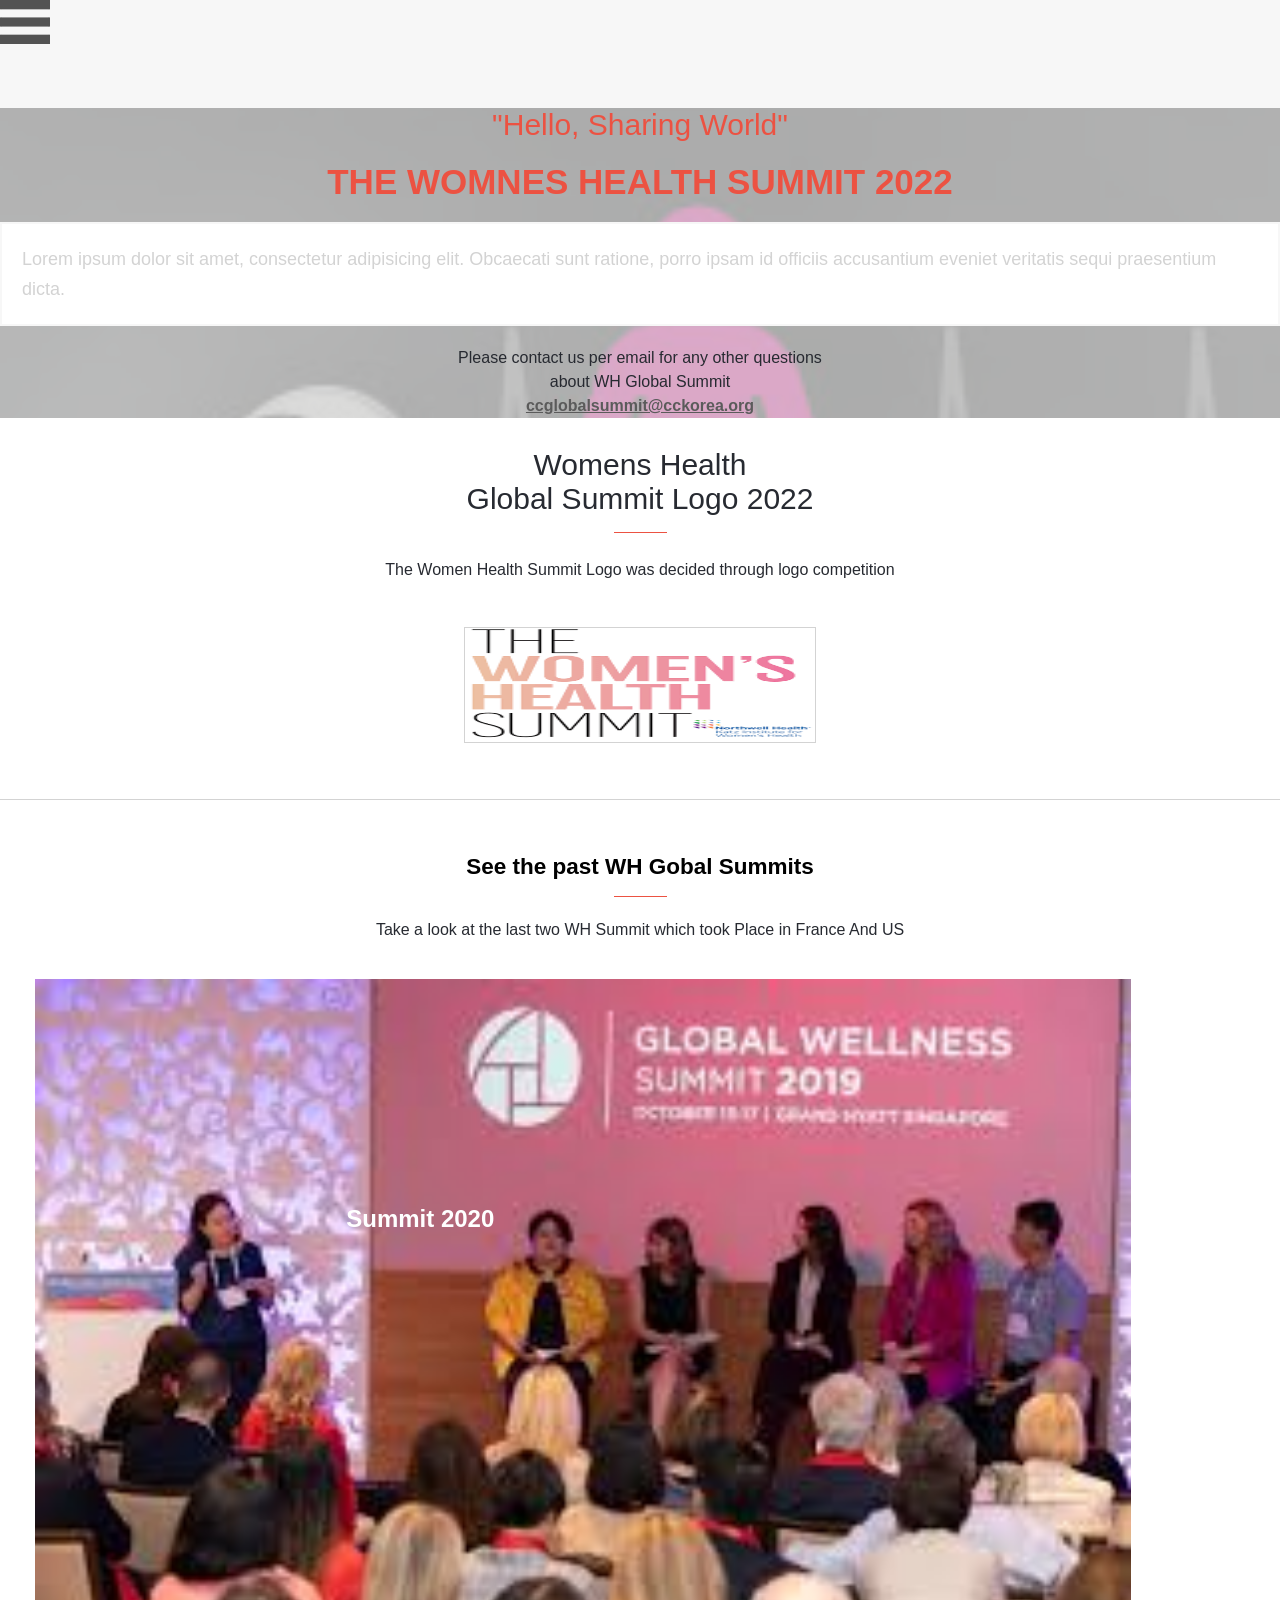
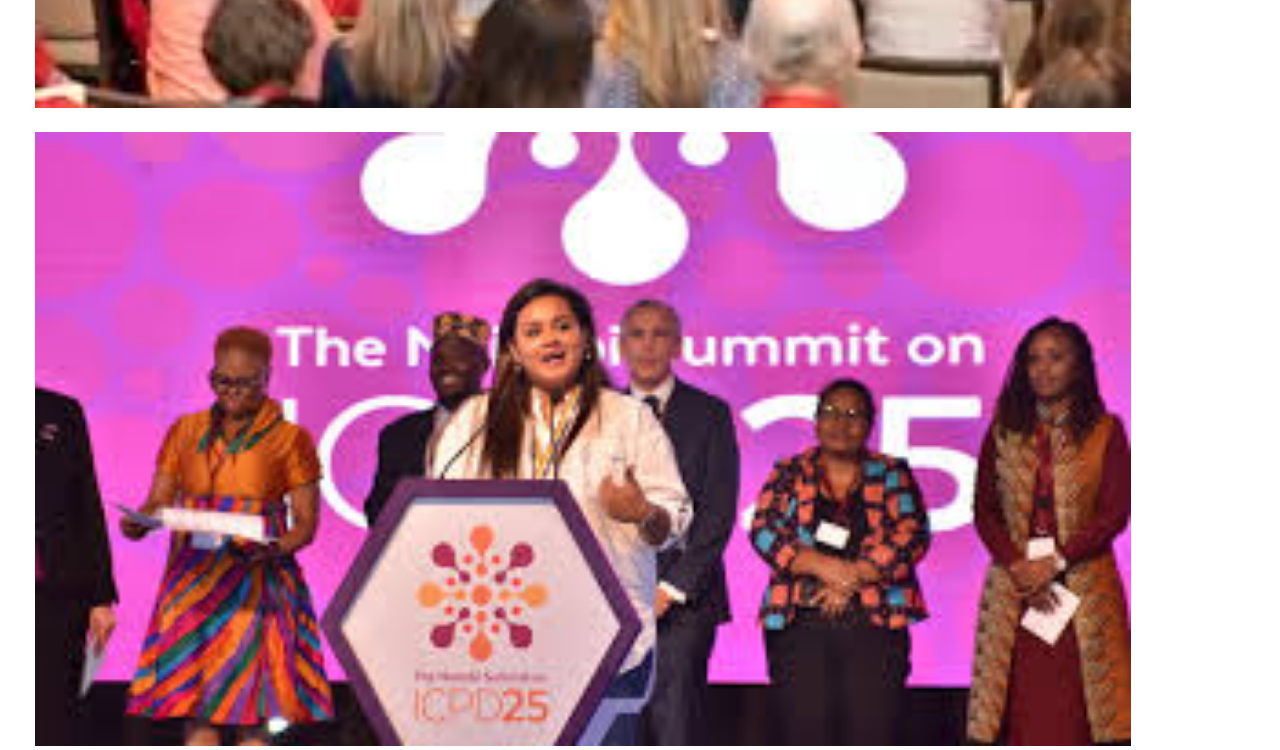
==== about.html @ 4e61229c "past summit image style" ====
<!DOCTYPE html>
<html lang="en">

<head>
    <meta charset="UTF-8">
    <meta http-equiv="X-UA-Compatible" content="IE=edge">
    <meta name="viewport" content="width=device-width, initial-scale=1.0">
    <link rel="preconnect" href="https://fonts.googleapis.com">
    <link rel="stylesheet" href="./assets/css/style.css">
    <title>About Page</title>
</head>

<body>
    <section class="main-section">
        <header>
            <div class="logo-section">
                <img src="./images/mobile_menu.png" alt="Navigate To Menu" class="hamburgericon">
            </div>
        </header>


        <!-- hero section -->
        <div class="hero-section">
            <p class="abouthellotext">"Hello, Sharing World"</p>
            <div>
                <h1 class="aboutimagetext imagetext">THE WOMNES HEALTH Summit 2022</h1>
            </div>
        </div>
        <div class="aboutdescription-text description-text">
            <p>Lorem ipsum dolor sit amet, consectetur adipisicing elit. Obcaecati sunt ratione, porro ipsam id officiis
                accusantium eveniet veritatis sequi praesentium
                dicta.</p>
        </div>
        <div class="contact">
            <p>Please contact us per email for any other questions</p>
            <p>about WH Global Summit</p>
            <p class="email">ccglobalsummit@cckorea.org</p>
        </div>
    </section>
    <section class="summitlogo">
        <p class="logotag">Womens Health</p>
        <p class="logotag">Global Summit Logo 2022</p>
        <div class="guidebar"></div>
        <div class="summitlogo">
            <p class="summitlogoset">The Women Health Summit Logo was decided through logo competition</p>
        </div>
        <!-- logo div -->
        <div class="logo"><img src="./images/summitlogo.png" alt="summitlogo"></div>

    </section>
    <div class="line"></div>

    <!-- Past summit data -->
    <section>
        <div class="pastsummitdata">
            <h1>See the past WH Gobal Summits</h1>
            <div class="guidebar"></div>
            <div class="summitdescription">Take a look at the last two WH Summit which took Place in France And US</div>
        </div>
        <div class="pastsummitphotos">
            <div class="summit2020">
                <img src="/images/summit2020.jpeg" alt="summit 2020">
                <h1 class="summityear">Summit 2020</h1>
            </div>
            <div class="summit2021">
                <img src="/images/summit2021.jpeg" alt="summit 2021">
                <h1 class="summityear">Summit 2020</h1>
            </div>
        </div>
    </section>


    <footer class="footersection">
        <div><img src="./images/summitlogo.png" alt="logo"></div>
        <div>
            <p>2022 Creative Commons</p>
            <p>Some Rights Reserved</p>
        </div>
    </footer>
</body>

</html>
---- assets/css/style.css ----
@import url("https://fonts.googleapis.com/css2?family=Poppins:ital,wght@0,100;0,200;0,300;0,400;0,500;0,600;0,700;0,800;0,900;1,100;1,200;1,300;1,400;1,500;1,600;1,700;1,800;1,900&display=swap");

* {
  margin: 0;
  padding: 0;
  font-family: "Lato", sans-serif;
}

.main-section {
  background-image: url(../../images/background.jpeg);
  background-repeat: no-repeat;
  background-size: cover;
  box-shadow: inset 0 0 0 1000px rgba(210, 210, 209, 0.8);
  padding: 20px;
  margin-bottom: 30px;
}

.hamburgericon {
  width: 50px;
  margin-bottom: 60px;
}

.navbar {
  display: none;
  width: 80%;
  height: 100vh;
  background-color: #5b5b5b;
  position: absolute;
  top: 0;
  left: 0;
  padding: 30px;
}

.navbar ul li a {
  text-decoration: none;
  color: #e4e4e4;
}

.navbar ul li {
  list-style: none;
  margin-bottom: 20px;
  color: #e4e4e4;
  font-size: 30px;
}

.navbar.show {
  display: block;
}

.closediv {
  font-size: 40px;
  margin-bottom: 20px;
  color: #fff;
}

.hellotext {
  font-size: 30px;
  color: #ec5242;
  margin-bottom: 10px;
}

.imagetext {
  color: #ec5242;
  background-image: url(./images/pastsummit1.jpeg);
  background-size: 100% 100%;
  -webkit-background-clip: text;
  font-size: 35px;
  font-weight: 700;
  text-transform: uppercase;
  margin-bottom: 20px;
}

.description-text {
  border: 2px solid #fff;
  padding: 20px;
  margin-bottom: 20px;
}

.description-text p {
  line-height: 30px;
  font-size: 18px;
}

.date-venue {
  margin-bottom: 40px;
}

.date-venue h1 {
  color: #272a31;
  font-size: 30px;
}

.date-venue p {
  color: #d3d3d3;
  font-size: 20px;
}

.mainprogram {
  background-image: url(./images/pattern_bg.png);
  background-repeat: repeat;
  background-color: rgb(39, 42, 50);
  display: flex;
  flex-direction: column;
  justify-content: center;
  align-items: center;
  padding: 15px;
}
.mainprogram h1 {
  color: #f7f7f7;
  font-size: 30px;
}

.programdetailscontainer {
  display: flex;
  flex-direction: column;
}

.programdetails {
  display: flex;
  margin: 10px;
  padding: 10px;
  justify-content: space-between;
  align-items: center;
  background-color: rgba(255, 255, 255, 0.1);
}

.topicicon {
  color: #b1b1b1;
}

.guidebar {
  width: 53px;
  height: 16px;
  border-bottom: 1px solid #ec5242;
  margin: 0 auto 54px;
}

.topicname {
  color: #ec5242;
  font-weight: bold;
  padding-left: 10px;
}

.topicdescription {
  color: rgb(255, 255, 255);
  padding-left: 10px;
}

.joindiv {
  background-color: #ec5242;
  width: 80%;
  height: 75px;
  display: flex;
  align-items: center;
  justify-content: center;
  color: #fff;
  font-size: 20px;
  font-weight: bold;
  margin-top: 40px;
  margin-bottom: 40px;
}

.featurespeaker {
  display: flex;
  align-items: center;
  justify-content: center;
  flex-direction: column;
  margin-top: 40px;
}

.featurespeaker h1 {
  font-size: 30px;
}

.profession {
  color: #ec5242;
  font-size: 16px;
}

.shortintro {
  font-size: 14px;
}

.speakerintro {
  display: flex;
  gap: 1em;
  margin-bottom: 30px;
}

.speakerdetails {
  display: flex;
  flex-direction: column;
  gap: 1em;
}

.footer-button {
  width: 90%;
  margin: 0 auto;
  display: flex;
  align-items: center;
  justify-content: center;
  padding: 15px;
  font-size: 20px;
  border: 1px solid #e4e4e4;
  background-color: #fff;
  border-radius: 2px;
  margin-bottom: 30px;
}

#lessbtn {
  display: none;
}

.downarrow {
  font-size: 28px;
  font-weight: bold;
  color: #ec5242;
  margin-bottom: 10px;
}

.partnercontainer {
  display: none;
  width: 100%;
  background-color: #5b5b5b;
}

.partnercontainer.show {
  display: block;
}

/* About section styling */
.backgroundsection {
  padding: 20px;
  background-color: #f7f7f7;
}

.abouthellotext {
  font-size: 30px;
  color: #ec5242;
  display: flex;
  justify-content: center;
  margin-bottom: 20px;
}

.aboutimagetext {
  text-align: center;
}

.aboutdescription-text {
  background-color: #fff;
  border: 2px solid #f7f7f7;
  color: #d3d3d3;
}

.contact {
  text-align: center;
  line-height: 1.5em;
}

.contact p {
  color: #272a31;
}
.contact .email {
  color: #5b5b5b;
  font-weight: bold;
  text-decoration: underline;
}

.summitlogo {
  display: flex;
  flex-direction: column;
  justify-content: center;
  align-items: center;
}

.summitlogo p {
  text-align: center;
  color: #272a31;
}

.summitlogoset {
  margin-top: -35px;
}

.logotag {
  font-size: 30px;
}

.logo {
  margin-top: 40px;
  border: 1px solid #d3d3d3;
  margin-bottom: 40px;
}

.logo img {
  height: 110px;
  width: 350px;
}

.summitdescription {
  margin-top: -30px;
  font-size: 16px;
  margin-bottom: 40px;
  color: #272a31;
}

.line {
  width: 100%;
  height: 16px;
  border-bottom: 1px solid #d3d3d3;
  margin: 0 auto 54px;
}
.pastsummitdata {
  text-align: center;
  font-size: 15px;
}

.pastsummitphotos {
  display: flex;
  flex-direction: column;
  /* margin: 0 auto; */
  margin-left: 35px;
}
.summit2020 {
  position: relative;
}

.summityear {
  position: absolute;
  top: 30%;
  left: 25%;
  color: white;
}
.summit2020 img {
  /* box-shadow: inset 0 0 0 1000px rgba(202, 143, 124, 0.8); */
  width: 88%;
  margin-bottom: 20px;
  /* background-repeat: no-repeat;
  background-size: contain; */
}

.summit2021 img {
  width: 88%;
  position: relative;
}

.textonimage {
  width: 100%;
  height: 100%;
  display: flex;
  flex-direction: column;
  justify-content: center;
  align-items: center;
  color: white;
}

.footersection {
  display: none;
  gap: 4em;
  justify-content: center;
  margin-top: 30px;
  margin-bottom: 20px;
}

.partners {
  display: flex;
  flex-direction: column;
  align-items: center;
  justify-content: center;
  padding-top: 40px;
  color: white;
  font-size: 30px;
}

.imagecontainer {
  display: flex;
  justify-content: center;
  gap: 1.5em;
}
.partnersimagesrow1 {
  height: 100px;
  width: 100px;
}
.partnersimages img {
  height: 100px;
  width: 150px;
  margin-top: -10px;
}

.footersection img {
  height: 60px;
  width: 100px;
}

/* @media (min-width: 768px) {
  .programdetailscontainer {
    flex-direction: row;

  }

  .programdetails {
    flex-direction: column;
  }
} */

/* Medium devices (tablets, 768px and up)
 */
@media (min-width: 768px) {
  .main-section {
    padding: 0;
  }

  header {
    background-color: #f7f7f7;
  }
}

/* // Large devices (desktops, 992px and up)
 */

/* @media (min-width: 992px) {
} */

/* // X-Large devices (large desktops, 1200px and up)
 */

/* @media (min-width: 1200px) {
} */
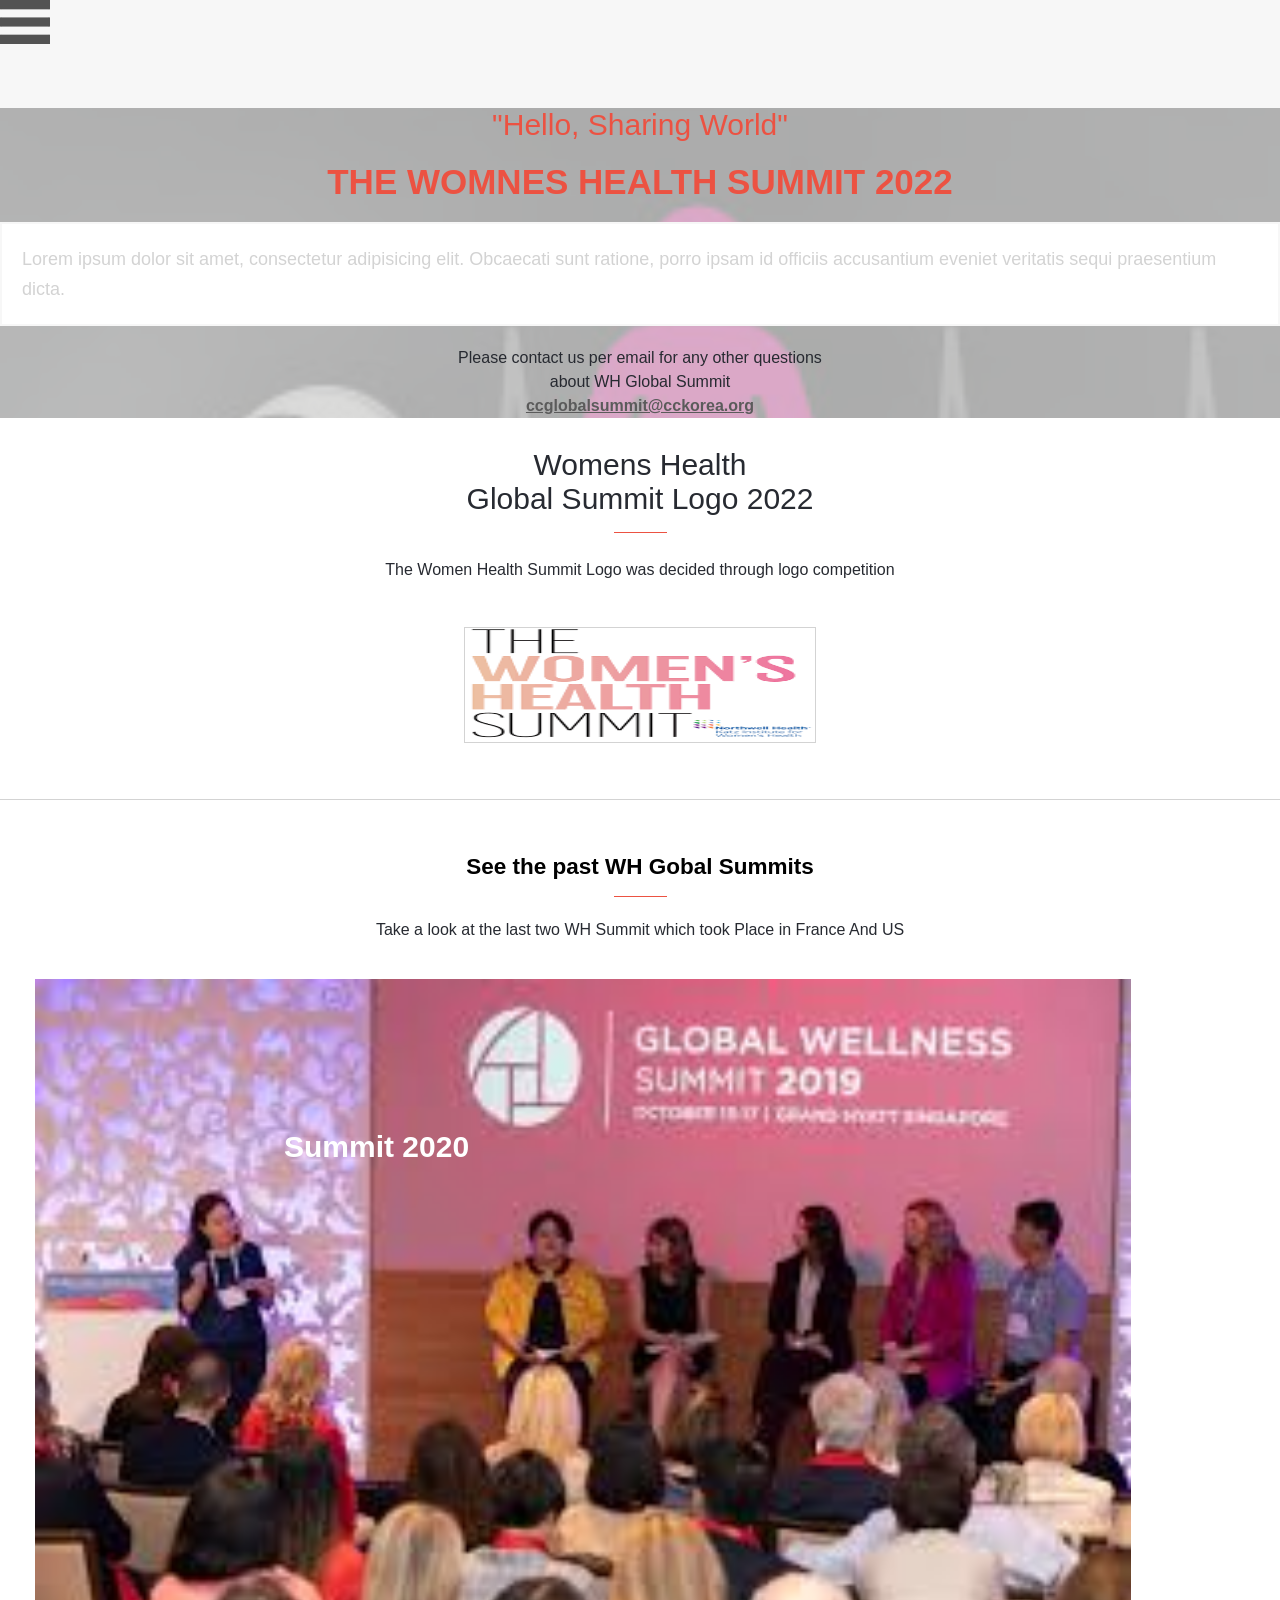
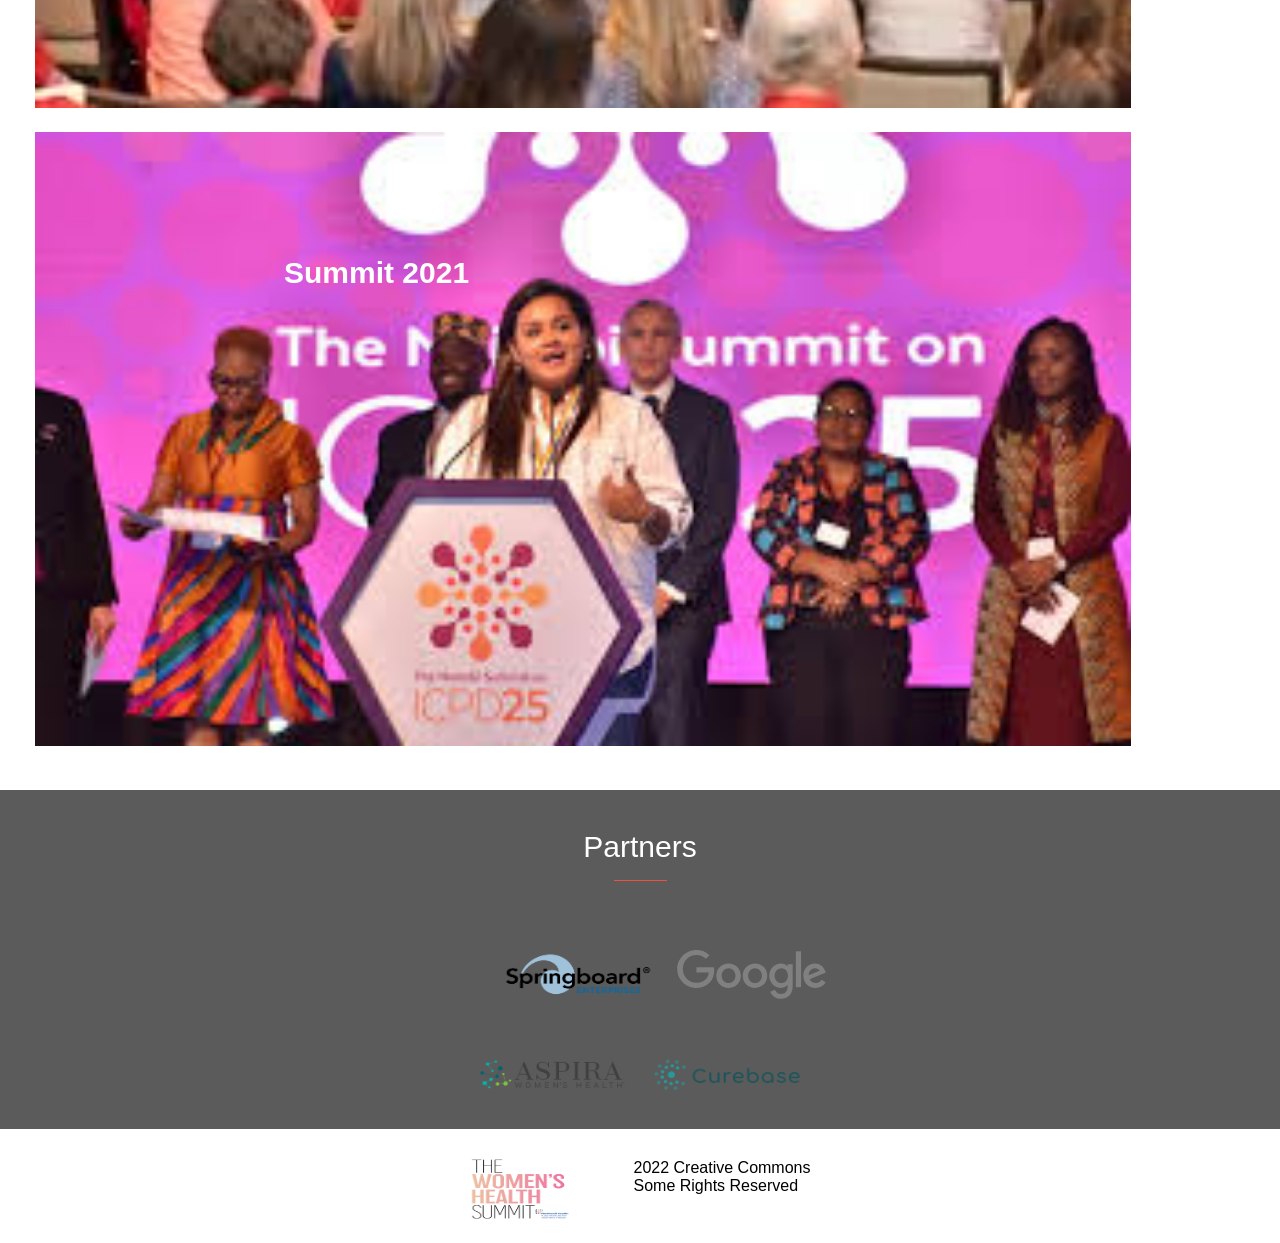
==== commit fe7b3f77: "about footer add" ====
--- a/about.html
+++ b/about.html
@@ -61,16 +61,30 @@
             <div class="summit2020">
                 <img src="/images/summit2020.jpeg" alt="summit 2020">
                 <h1 class="summityear">Summit 2020</h1>
+
+
             </div>
             <div class="summit2021">
                 <img src="/images/summit2021.jpeg" alt="summit 2021">
-                <h1 class="summityear">Summit 2020</h1>
+                <h1 class="summityear">Summit 2021</h1>
             </div>
         </div>
     </section>
 
-
-    <footer class="footersection">
+    <div class="aboutpartnercontainer">
+        <div class="partners"> Partners
+            <div class="guidebar"></div>
+        </div>
+        <div class="imagecontainer">
+            <div class="partnersimages partnersimagesrow1s"><img src="./images/springboard.png" alt="naver"></div>
+            <div class="partnersimages partnersimagesrow1"><img src="./images/google.svg" alt="google"></div>
+        </div>
+        <div class="imagecontainer">
+            <div class="partnersimages"><img src="./images/aspira_womens-health_500px.png" alt="" srcset=""></div>
+            <div class="partnersimages"><img src="./images/curebase.png" alt="" srcset=""></div>
+        </div>
+    </div>
+    <footer class="aboutfootersection" id="footer">
         <div><img src="./images/summitlogo.png" alt="logo"></div>
         <div>
             <p>2022 Creative Commons</p>
--- a/assets/css/style.css
+++ b/assets/css/style.css
@@ -327,9 +327,11 @@
 
 .summityear {
   position: absolute;
-  top: 30%;
-  left: 25%;
+  top: 20%;
+  left: 20%;
   color: white;
+  font-size: 30px;
+  font-weight: bold;
 }
 .summit2020 img {
   /* box-shadow: inset 0 0 0 1000px rgba(202, 143, 124, 0.8); */
@@ -339,9 +341,12 @@
   background-size: contain; */
 }
 
+.summit2021 {
+  position: relative;
+}
 .summit2021 img {
   width: 88%;
-  position: relative;
+  /* position: relative; */
 }
 
 .textonimage {
@@ -388,6 +393,24 @@
 }
 
 .footersection img {
+  height: 60px;
+  width: 100px;
+}
+
+.aboutpartnercontainer {
+  width: 100%;
+  background-color: #5b5b5b;
+  margin-top: 40px;
+}
+.aboutfootersection {
+  display: flex;
+  gap: 4em;
+  justify-content: center;
+  margin-top: 30px;
+  margin-bottom: 20px;
+}
+
+.aboutfootersection img {
   height: 60px;
   width: 100px;
 }
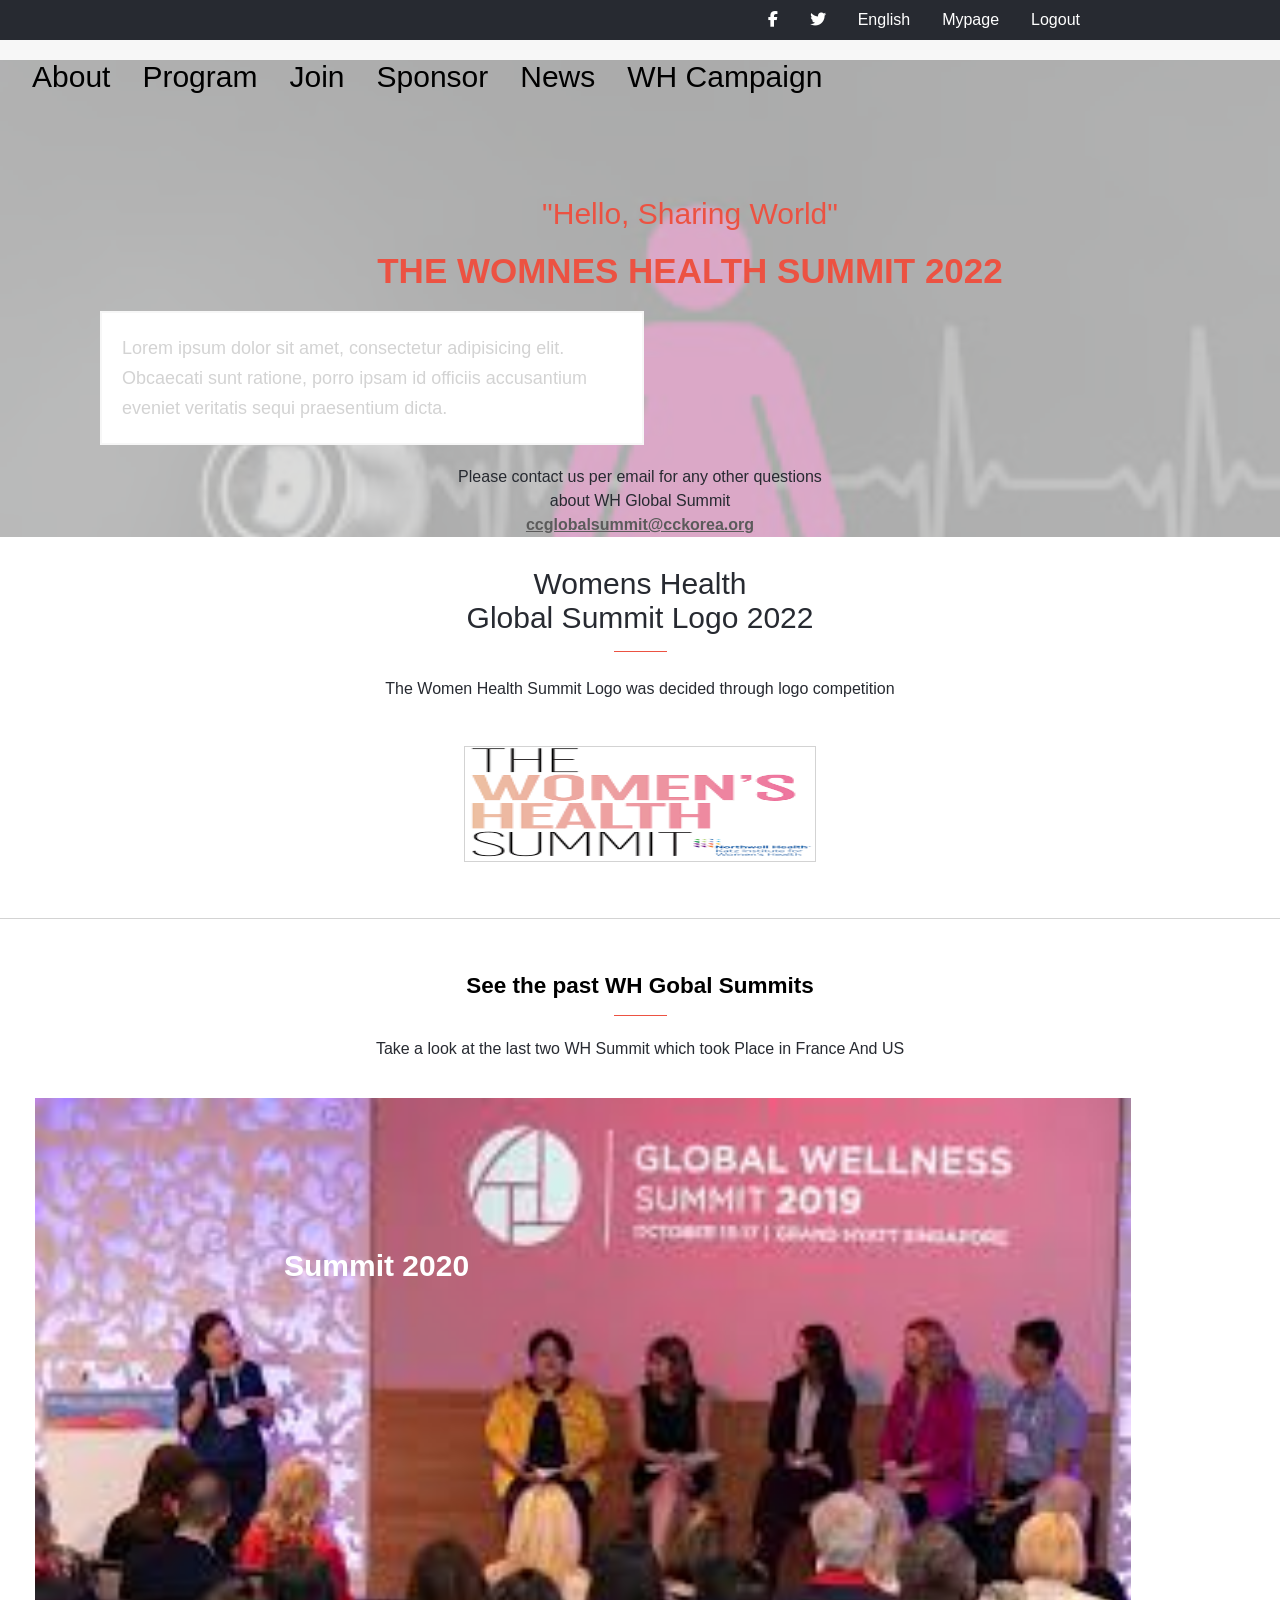
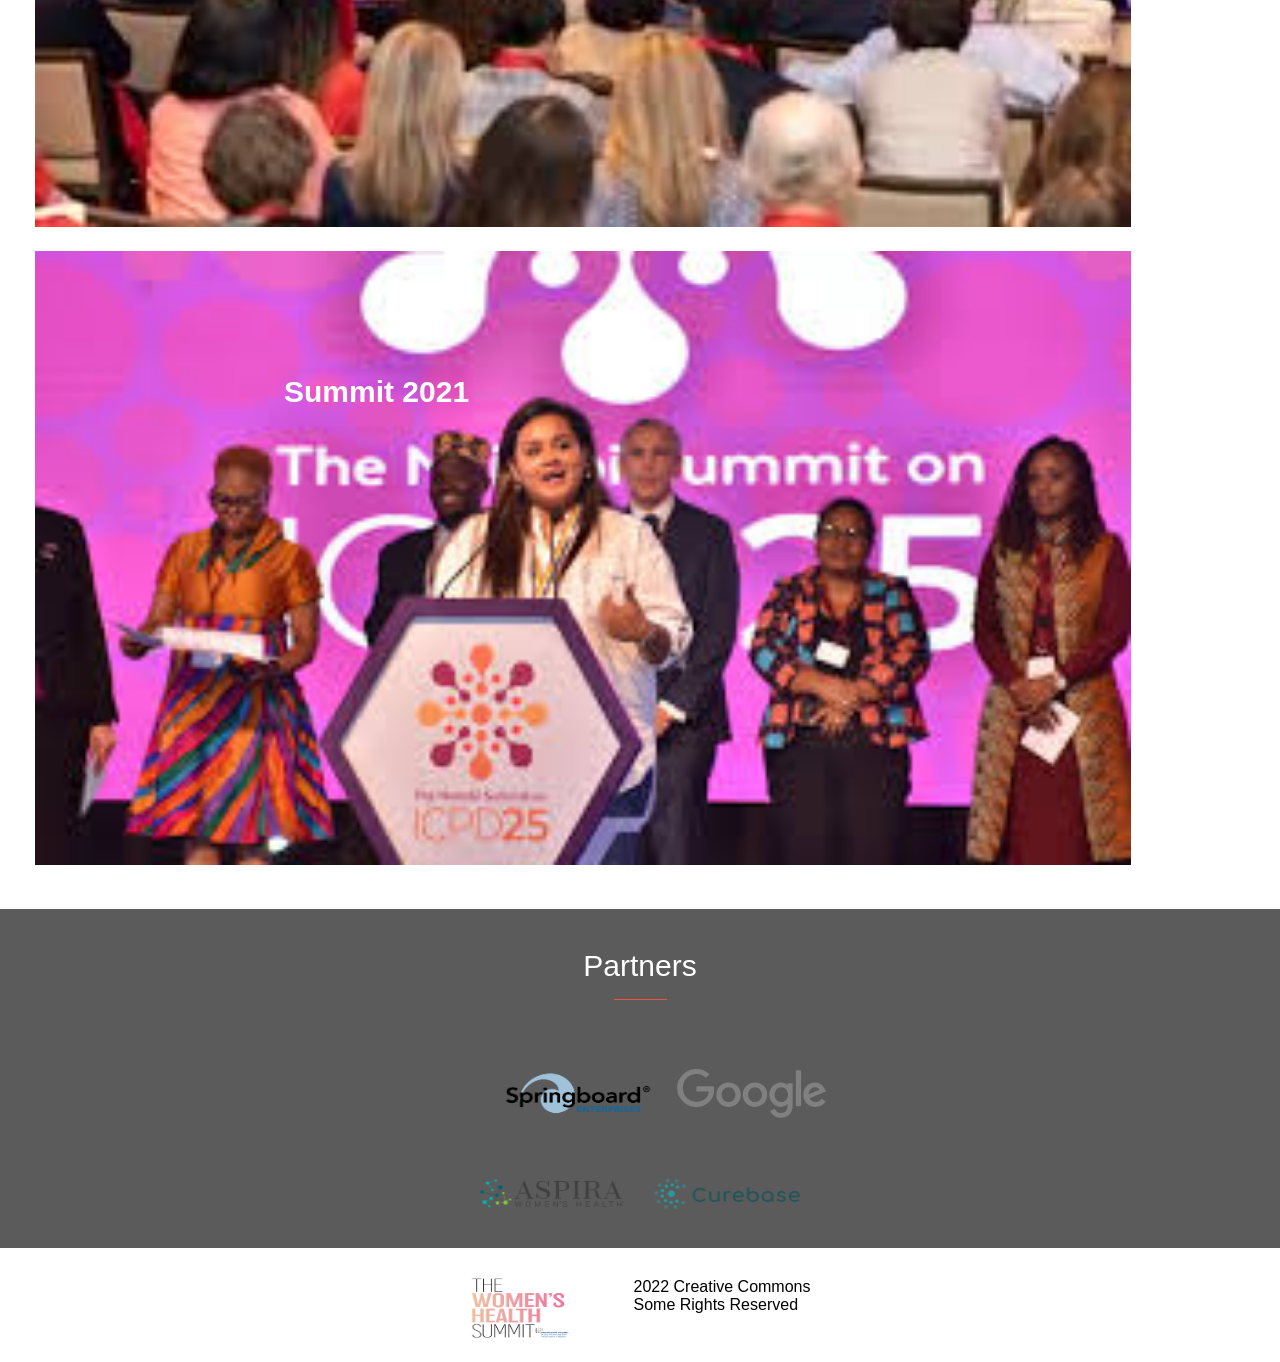
==== commit 2682fcd7: "menu update for desktop version" ====
--- a/about.html
+++ b/about.html
@@ -5,6 +5,7 @@
     <meta charset="UTF-8">
     <meta http-equiv="X-UA-Compatible" content="IE=edge">
     <meta name="viewport" content="width=device-width, initial-scale=1.0">
+    <link rel="stylesheet" href="https://cdnjs.cloudflare.com/ajax/libs/font-awesome/6.1.1/css/all.min.css" />
     <link rel="preconnect" href="https://fonts.googleapis.com">
     <link rel="stylesheet" href="./assets/css/style.css">
     <title>About Page</title>
@@ -14,8 +15,32 @@
     <section class="main-section">
         <header>
             <div class="logo-section">
-                <img src="./images/mobile_menu.png" alt="Navigate To Menu" class="hamburgericon">
+                <img src="./images/mobile_menu.png" alt="Navigate To Menu" class="hamburgericon" id="hmbgbtn">
             </div>
+
+            <!-- top header for desktop version -->
+            <div>
+                <ul class="topheader">
+                    <li><i class="fa-brands fa-facebook-f"></i></li>
+                    <li><i class="fa-brands fa-twitter"></i></li>
+                    <li>English</li>
+                    <li>Mypage</li>
+                    <li>Logout</li>
+
+                </ul>
+            </div>
+            </div>
+            <nav class="navbar">
+                <div class="closediv"><i class="fa-solid fa-times closebtn" id="closebtn"></i></div>
+                <ul class="nav-menu">
+                    <li><a href="./about.html"> About</a></li>
+                    <li><a href="#">Program</a></li>
+                    <li><a href="#">Join</a></li>
+                    <li><a href="#">Sponsor</a></li>
+                    <li><a href="#">News</a></li>
+                    <li><a href="#">WH Campaign</a></li>
+                </ul>
+            </nav>
         </header>
 
 
@@ -91,6 +116,7 @@
             <p>Some Rights Reserved</p>
         </div>
     </footer>
+    <script src="./assets/js/index.js"></script>
 </body>
 
 </html>
--- a/assets/css/style.css
+++ b/assets/css/style.css
@@ -20,6 +20,9 @@
   margin-bottom: 60px;
 }
 
+.toplogo {
+  display: none;
+}
 .navbar {
   display: none;
   width: 80%;
@@ -29,6 +32,7 @@
   top: 0;
   left: 0;
   padding: 30px;
+  opacity: 0.7;
 }
 
 .navbar ul li a {
@@ -414,6 +418,9 @@
   height: 60px;
   width: 100px;
 }
+.topheader {
+  display: none;
+}
 
 /* @media (min-width: 768px) {
   .programdetailscontainer {
@@ -433,17 +440,82 @@
     padding: 0;
   }
 
+  .logo-section {
+    display: none;
+  }
+  .topheader {
+    display: flex;
+    height: 40px;
+    width: 100%;
+    justify-content: flex-end;
+    list-style: none;
+    margin-right: 50px;
+    align-items: center;
+    background-color: #272a31;
+  }
+  ul li {
+    margin-left: 2rem;
+    color: #fff;
+  }
+  ul li:last-child {
+    margin-right: 200px;
+  }
   header {
     background-color: #f7f7f7;
-  }
-}
-
-/* // Large devices (desktops, 992px and up)
+    display: block;
+  }
+
+  .toplogo {
+    display: block;
+    height: 60px;
+    width: 100px;
+  }
+
+  #closebtn {
+    display: none;
+  }
+  .nav {
+    background-color: #fff;
+    height: 100px;
+    width: 100%;
+    display: flex;
+    align-items: center;
+    justify-content: space-between;
+  }
+  .navbar {
+    display: block;
+    position: static;
+    padding: 0px;
+    height: 0px;
+    width: 100%;
+    opacity: 1;
+    margin-bottom: 77px;
+    background-color: #fff;
+  }
+  .nav-menu {
+    display: flex;
+    color: black;
+  }
+
+  .navbar ul li a {
+    color: black;
+  }
+
+  .hero-section {
+    padding-top: 60px;
+    margin-left: 100px;
+  }
+  .description-text {
+    margin-bottom: 20px;
+    margin-left: 100px;
+    width: 500px;
+    font-size: 15px;
+  }
+}
+
+/* @media (min-width: 992px) {
+}
  */
-
-/* @media (min-width: 992px) {
-} */
-
 /* // X-Large devices (large desktops, 1200px and up)
  */
 
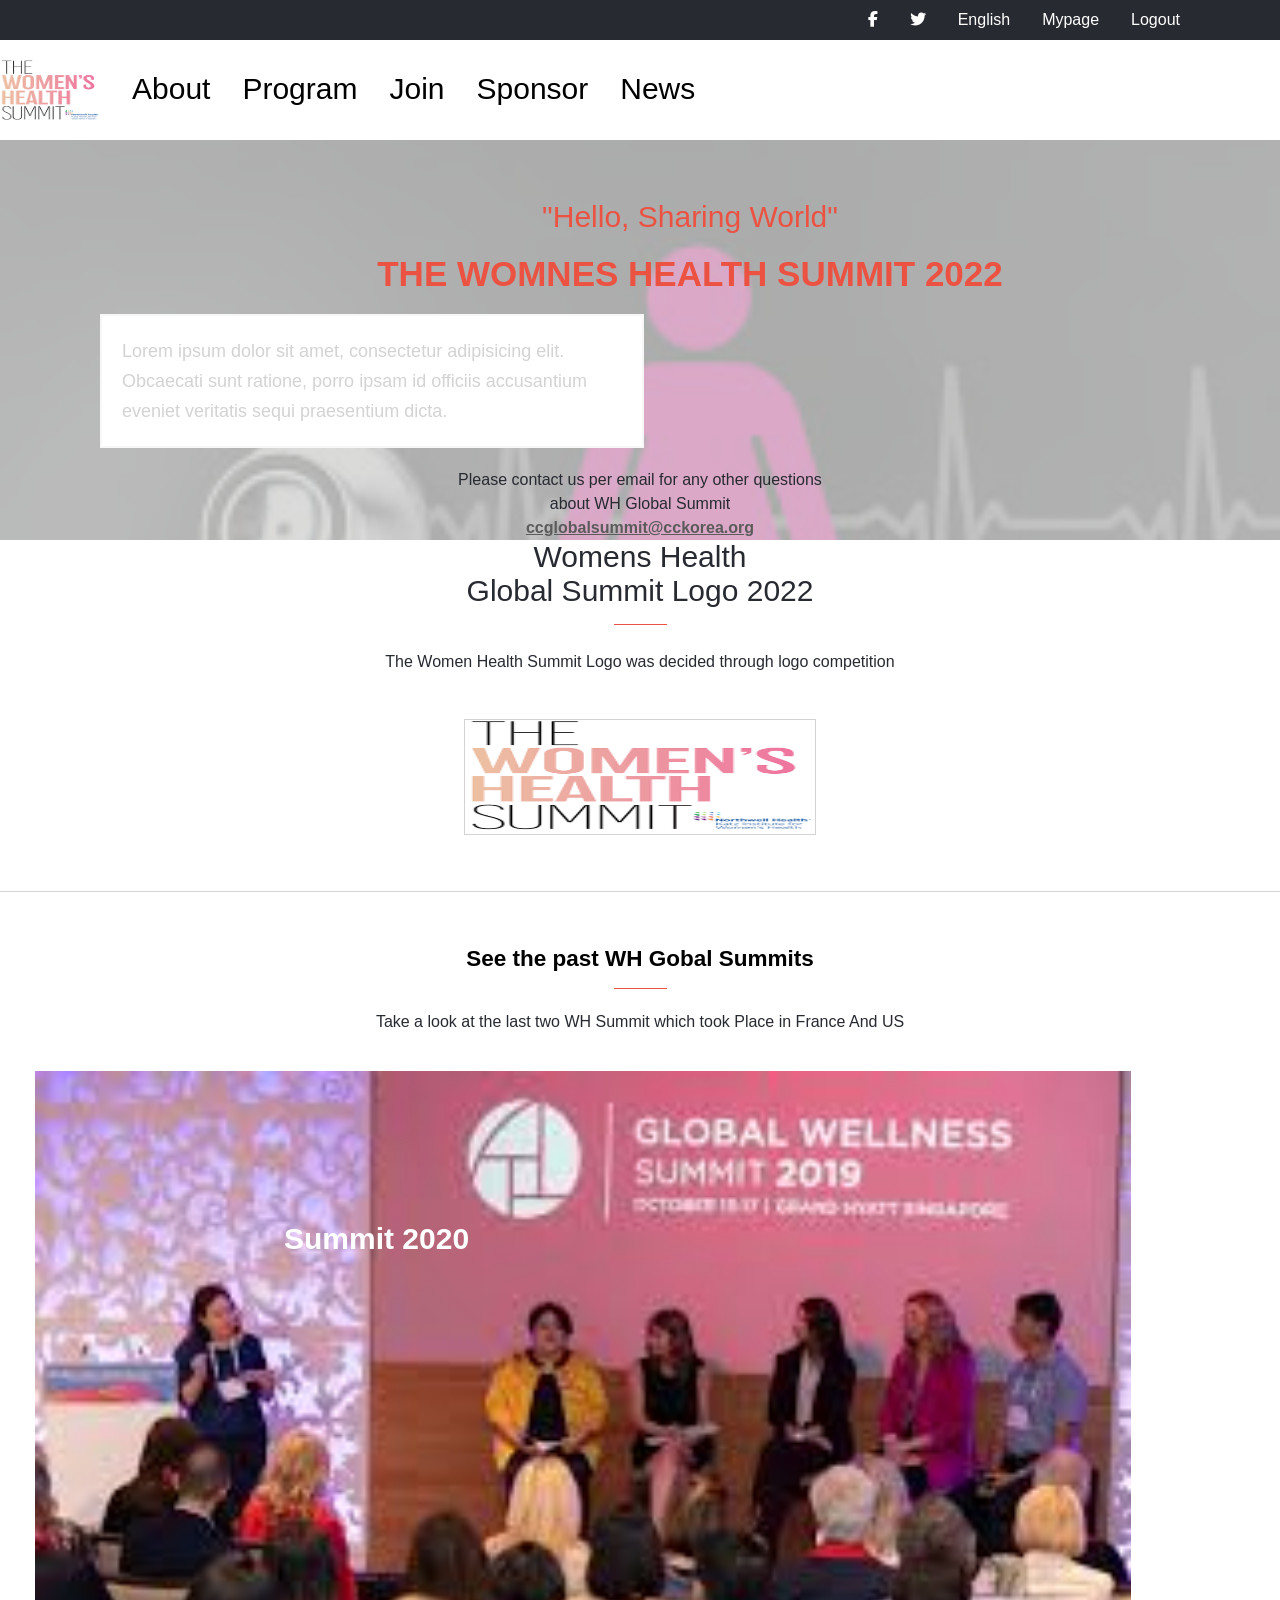
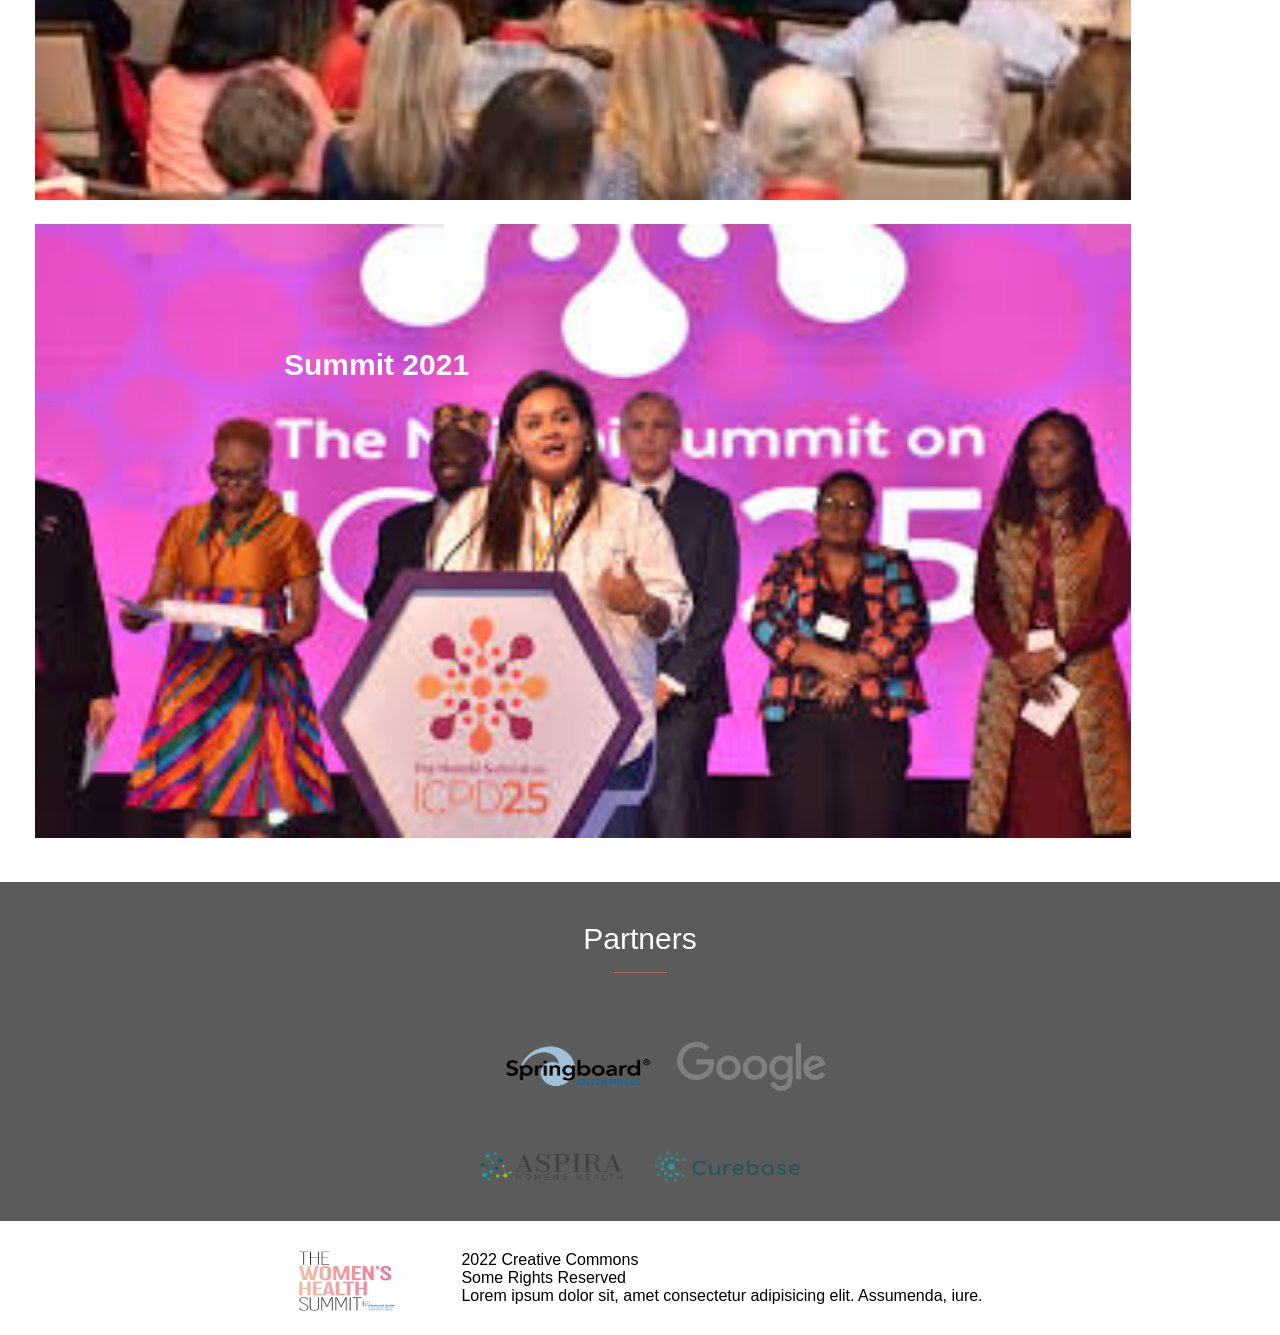
==== commit 3b01f2fc: "desktop styling changes" ====
--- a/about.html
+++ b/about.html
@@ -12,22 +12,25 @@
 </head>
 
 <body>
+    <!-- top header for desktop version -->
+    <header class="topbar">
+        <ul class="topheader">
+            <li><i class="fa-brands fa-facebook-f"></i></li>
+            <li><i class="fa-brands fa-twitter"></i></li>
+            <li>English</li>
+            <li>Mypage</li>
+            <li>Logout</li>
+
+        </ul>
+    </header>
     <section class="main-section">
-        <header>
+        <!-- heaader section-->
+        <header class="nav">
             <div class="logo-section">
                 <img src="./images/mobile_menu.png" alt="Navigate To Menu" class="hamburgericon" id="hmbgbtn">
             </div>
-
-            <!-- top header for desktop version -->
             <div>
-                <ul class="topheader">
-                    <li><i class="fa-brands fa-facebook-f"></i></li>
-                    <li><i class="fa-brands fa-twitter"></i></li>
-                    <li>English</li>
-                    <li>Mypage</li>
-                    <li>Logout</li>
-
-                </ul>
+                <img src="./images/summitlogo.png" alt="website logo" class="toplogo">
             </div>
             </div>
             <nav class="navbar">
@@ -38,7 +41,7 @@
                     <li><a href="#">Join</a></li>
                     <li><a href="#">Sponsor</a></li>
                     <li><a href="#">News</a></li>
-                    <li><a href="#">WH Campaign</a></li>
+
                 </ul>
             </nav>
         </header>
@@ -114,6 +117,8 @@
         <div>
             <p>2022 Creative Commons</p>
             <p>Some Rights Reserved</p>
+            <p class="desktopelement">Lorem ipsum dolor sit, amet consectetur adipisicing elit. Assumenda, iure.</p>
+
         </div>
     </footer>
     <script src="./assets/js/index.js"></script>
--- a/assets/css/style.css
+++ b/assets/css/style.css
@@ -12,7 +12,6 @@
   background-size: cover;
   box-shadow: inset 0 0 0 1000px rgba(210, 210, 209, 0.8);
   padding: 20px;
-  margin-bottom: 30px;
 }
 
 .hamburgericon {
@@ -86,7 +85,7 @@
 }
 
 .date-venue {
-  margin-bottom: 40px;
+  padding-bottom: 130px;
 }
 
 .date-venue h1 {
@@ -419,6 +418,9 @@
   width: 100px;
 }
 .topheader {
+  display: none;
+}
+.desktopelement{
   display: none;
 }
 
@@ -458,7 +460,7 @@
     color: #fff;
   }
   ul li:last-child {
-    margin-right: 200px;
+    margin-right: 100px;
   }
   header {
     background-color: #f7f7f7;
@@ -511,7 +513,45 @@
     width: 500px;
     font-size: 15px;
   }
-}
+
+  .date-venue {
+    margin-left: 100px;
+  }
+
+  .programdetailscontainer {
+    flex-direction: row;
+  }
+  .programdetails {
+    flex-direction: column;
+    gap: 1em;
+  }
+
+  .fa-id-card {
+    font-size: 4em;
+  }
+  .partnersparent {
+    display: flex;
+    gap: 5em;
+    justify-content: center;
+  }
+
+  .partnercontainer{
+    display: block;
+  }
+
+  .footersection{
+    display: flex;
+    margin-top: 40px;
+  }
+  .footer-button{
+    display: none;
+  }
+
+  .desktopelement{
+  display: block;
+}
+
+  
 
 /* @media (min-width: 992px) {
 }
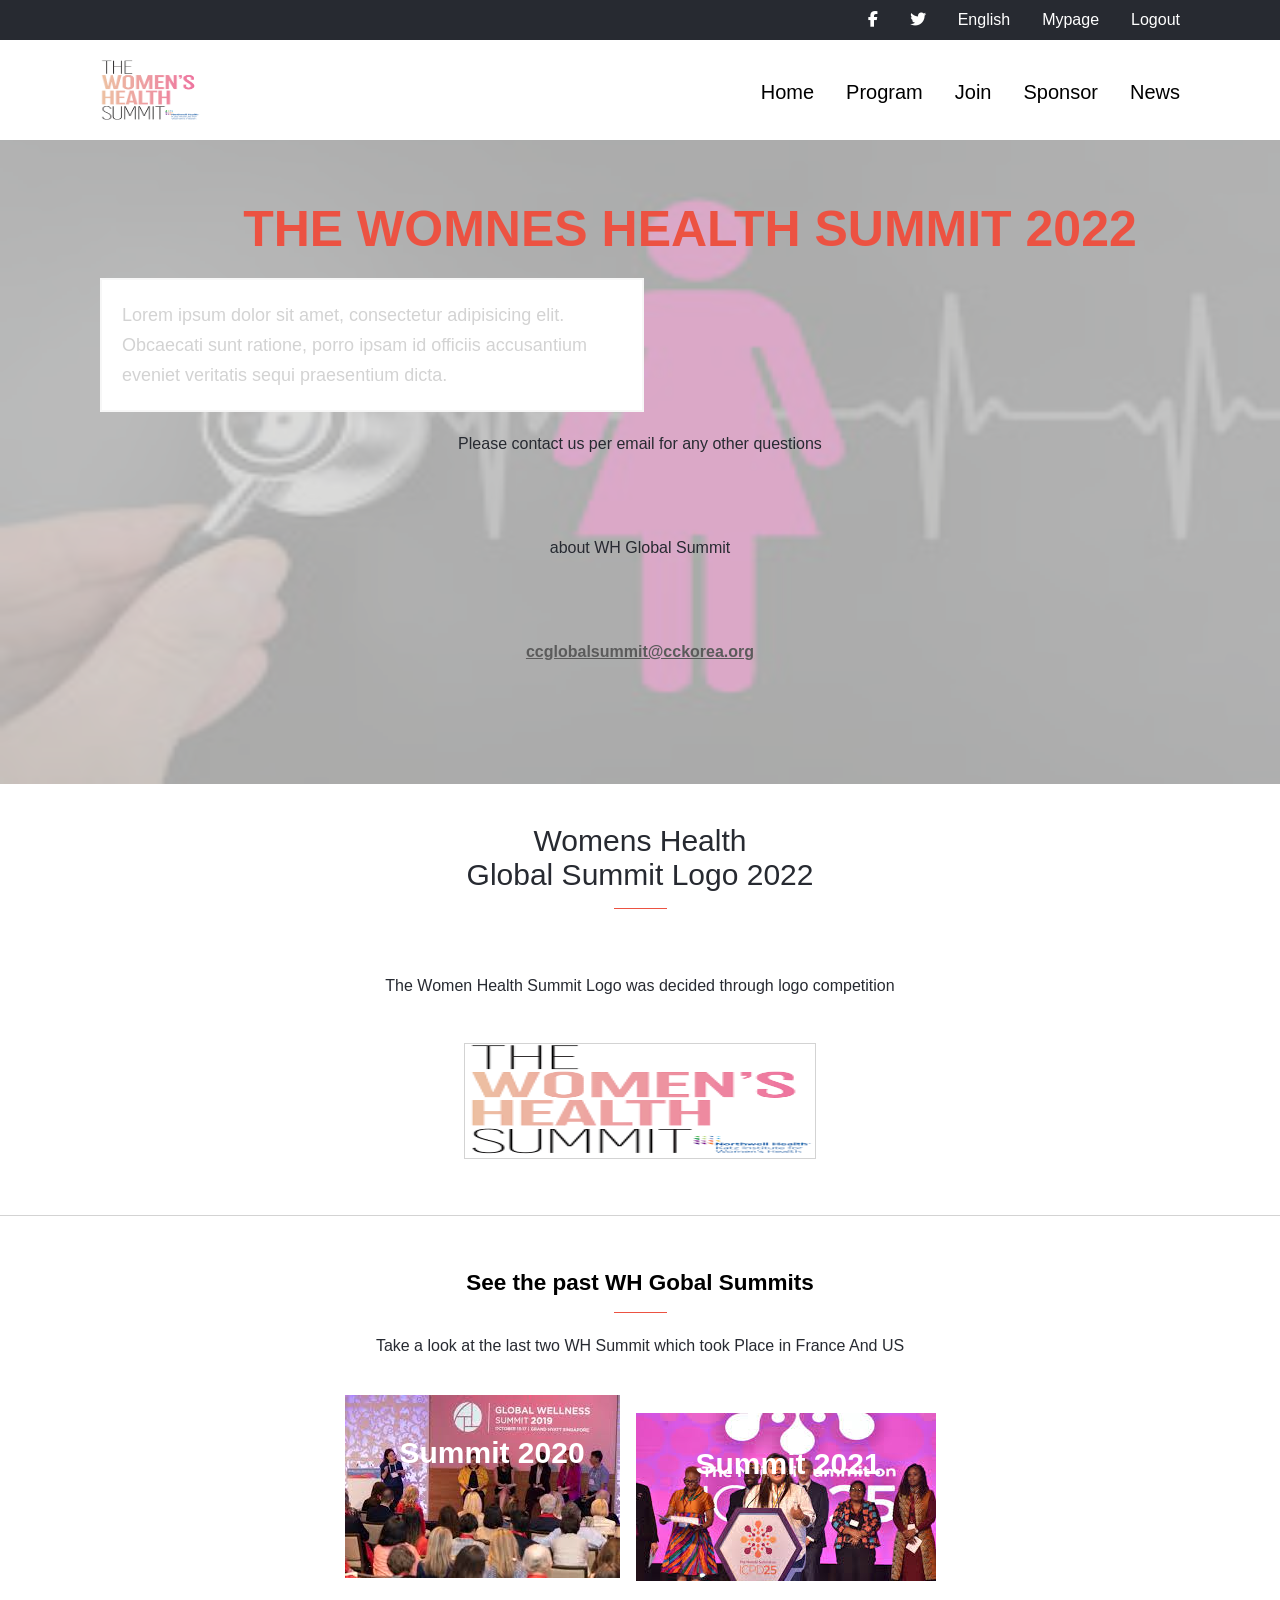
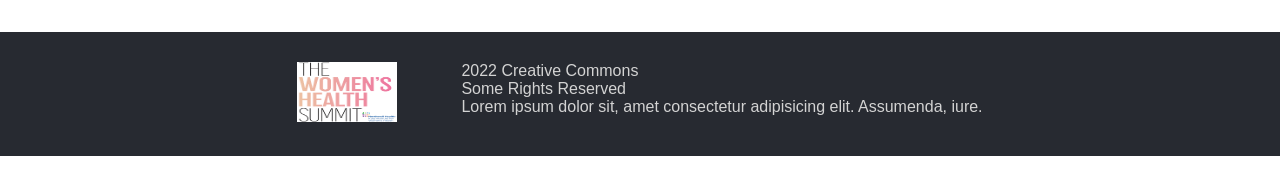
==== commit 706d0d90: "style changes for desktop view" ====
--- a/about.html
+++ b/about.html
@@ -32,11 +32,11 @@
             <div>
                 <img src="./images/summitlogo.png" alt="website logo" class="toplogo">
             </div>
-            </div>
+
             <nav class="navbar">
                 <div class="closediv"><i class="fa-solid fa-times closebtn" id="closebtn"></i></div>
                 <ul class="nav-menu">
-                    <li><a href="./about.html"> About</a></li>
+                    <li><a href="./index.html">Home</a></li>
                     <li><a href="#">Program</a></li>
                     <li><a href="#">Join</a></li>
                     <li><a href="#">Sponsor</a></li>
@@ -108,10 +108,12 @@
             <div class="partnersimages partnersimagesrow1"><img src="./images/google.svg" alt="google"></div>
         </div>
         <div class="imagecontainer">
-            <div class="partnersimages"><img src="./images/aspira_womens-health_500px.png" alt="" srcset=""></div>
-            <div class="partnersimages"><img src="./images/curebase.png" alt="" srcset=""></div>
+            <div class="partnersimages"><img src="./images/aspira_womens-health_500px.png" alt="partners"></div>
+            <div class="partnersimages"><img src="./images/curebase.png" alt="partners"></div>
         </div>
     </div>
+
+
     <footer class="aboutfootersection" id="footer">
         <div><img src="./images/summitlogo.png" alt="logo"></div>
         <div>
--- a/assets/css/style.css
+++ b/assets/css/style.css
@@ -9,7 +9,7 @@
 .main-section {
   background-image: url(../../images/background.jpeg);
   background-repeat: no-repeat;
-  background-size: cover;
+  background-size: 100% 100%;
   box-shadow: inset 0 0 0 1000px rgba(210, 210, 209, 0.8);
   padding: 20px;
 }
@@ -22,6 +22,7 @@
 .toplogo {
   display: none;
 }
+
 .navbar {
   display: none;
   width: 80%;
@@ -39,6 +40,10 @@
   color: #e4e4e4;
 }
 
+.navbar ul li a:active {
+  color: #ec5242;
+}
+
 .navbar ul li {
   list-style: none;
   margin-bottom: 20px;
@@ -108,6 +113,7 @@
   align-items: center;
   padding: 15px;
 }
+
 .mainprogram h1 {
   color: #f7f7f7;
   font-size: 30px;
@@ -258,11 +264,14 @@
 .contact {
   text-align: center;
   line-height: 1.5em;
+  padding-bottom: 40px;
 }
 
 .contact p {
   color: #272a31;
-}
+  padding-bottom: 80px;
+}
+
 .contact .email {
   color: #5b5b5b;
   font-weight: bold;
@@ -274,6 +283,7 @@
   flex-direction: column;
   justify-content: center;
   align-items: center;
+  padding-top: 40px;
 }
 
 .summitlogo p {
@@ -313,6 +323,7 @@
   border-bottom: 1px solid #d3d3d3;
   margin: 0 auto 54px;
 }
+
 .pastsummitdata {
   text-align: center;
   font-size: 15px;
@@ -321,9 +332,10 @@
 .pastsummitphotos {
   display: flex;
   flex-direction: column;
-  /* margin: 0 auto; */
-  margin-left: 35px;
-}
+  justify-content: center;
+  align-items: center;
+}
+
 .summit2020 {
   position: relative;
 }
@@ -336,10 +348,12 @@
   font-size: 30px;
   font-weight: bold;
 }
+
 .summit2020 img {
   /* box-shadow: inset 0 0 0 1000px rgba(202, 143, 124, 0.8); */
-  width: 88%;
-  margin-bottom: 20px;
+  width: 100%;
+  margin-bottom: 20px;
+
   /* background-repeat: no-repeat;
   background-size: contain; */
 }
@@ -347,8 +361,10 @@
 .summit2021 {
   position: relative;
 }
+
 .summit2021 img {
-  width: 88%;
+  width: 100%;
+
   /* position: relative; */
 }
 
@@ -385,10 +401,12 @@
   justify-content: center;
   gap: 1.5em;
 }
+
 .partnersimagesrow1 {
   height: 100px;
   width: 100px;
 }
+
 .partnersimages img {
   height: 100px;
   width: 150px;
@@ -405,6 +423,7 @@
   background-color: #5b5b5b;
   margin-top: 40px;
 }
+
 .aboutfootersection {
   display: flex;
   gap: 4em;
@@ -417,26 +436,15 @@
   height: 60px;
   width: 100px;
 }
+
 .topheader {
   display: none;
 }
-.desktopelement{
+
+.desktopelement {
   display: none;
 }
 
-/* @media (min-width: 768px) {
-  .programdetailscontainer {
-    flex-direction: row;
-
-  }
-
-  .programdetails {
-    flex-direction: column;
-  }
-} */
-
-/* Medium devices (tablets, 768px and up)
- */
 @media (min-width: 768px) {
   .main-section {
     padding: 0;
@@ -445,6 +453,7 @@
   .logo-section {
     display: none;
   }
+
   .topheader {
     display: flex;
     height: 40px;
@@ -455,13 +464,16 @@
     align-items: center;
     background-color: #272a31;
   }
+
   ul li {
     margin-left: 2rem;
     color: #fff;
   }
+
   ul li:last-child {
     margin-right: 100px;
   }
+
   header {
     background-color: #f7f7f7;
     display: block;
@@ -471,11 +483,13 @@
     display: block;
     height: 60px;
     width: 100px;
+    margin-left: 100px;
   }
 
   #closebtn {
     display: none;
   }
+
   .nav {
     background-color: #fff;
     height: 100px;
@@ -484,29 +498,34 @@
     align-items: center;
     justify-content: space-between;
   }
+
   .navbar {
     display: block;
     position: static;
-    padding: 0px;
-    height: 0px;
+    padding: 0;
+    height: 0;
     width: 100%;
     opacity: 1;
     margin-bottom: 77px;
     background-color: #fff;
   }
+
   .nav-menu {
     display: flex;
     color: black;
+    justify-content: flex-end;
   }
 
   .navbar ul li a {
     color: black;
+    font-size: 20px;
   }
 
   .hero-section {
     padding-top: 60px;
     margin-left: 100px;
   }
+
   .description-text {
     margin-bottom: 20px;
     margin-left: 100px;
@@ -521,6 +540,7 @@
   .programdetailscontainer {
     flex-direction: row;
   }
+
   .programdetails {
     flex-direction: column;
     gap: 1em;
@@ -529,33 +549,60 @@
   .fa-id-card {
     font-size: 4em;
   }
+
   .partnersparent {
     display: flex;
     gap: 5em;
     justify-content: center;
   }
 
-  .partnercontainer{
+  .partnercontainer {
     display: block;
   }
 
-  .footersection{
+  .footersection {
     display: flex;
     margin-top: 40px;
   }
-  .footer-button{
+
+  .footer-button {
     display: none;
   }
 
-  .desktopelement{
-  display: block;
-}
-
-  
+  .desktopelement {
+    display: block;
+  }
+
+  .aboutpartnercontainer {
+    display: none;
+  }
+
+  .aboutfootersection {
+    background-color: #272a31;
+    color: #d3d3d3;
+    padding-top: 30px;
+    padding-bottom: 30px;
+  }
+
+  .pastsummitphotos {
+    flex-direction: row;
+    justify-content: center;
+    gap: 1em;
+  }
+
+  .abouthellotext {
+    display: none;
+  }
+
+  .imagetext {
+    font-size: 50px;
+  }
+}
 
 /* @media (min-width: 992px) {
 }
  */
+
 /* // X-Large devices (large desktops, 1200px and up)
  */
 
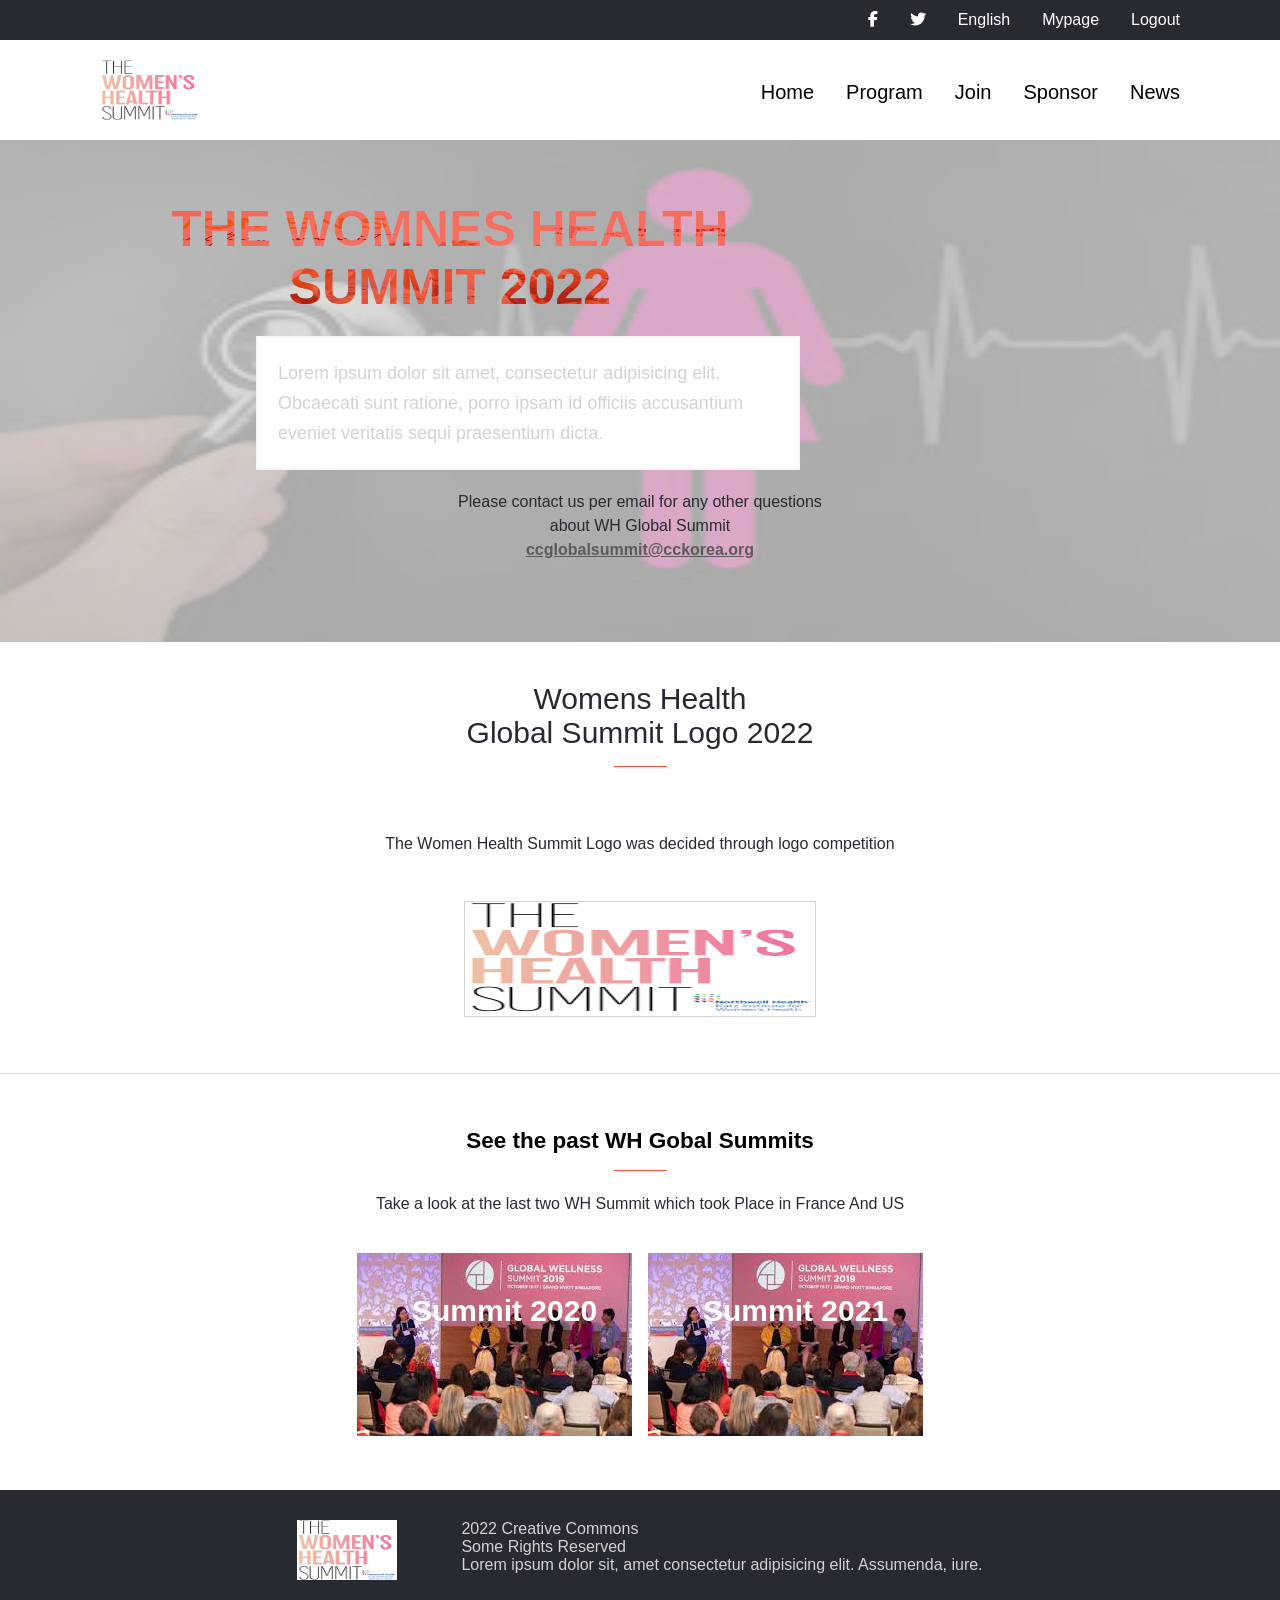
==== commit fda9972f: "update style changes for desktop view" ====
--- a/about.html
+++ b/about.html
@@ -93,7 +93,7 @@
 
             </div>
             <div class="summit2021">
-                <img src="/images/summit2021.jpeg" alt="summit 2021">
+                <img src="/images/summit2020.jpeg" alt="summit 2021">
                 <h1 class="summityear">Summit 2021</h1>
             </div>
         </div>
--- a/assets/css/style.css
+++ b/assets/css/style.css
@@ -68,8 +68,8 @@
 }
 
 .imagetext {
-  color: #ec5242;
-  background-image: url(./images/pastsummit1.jpeg);
+  color: #f31e089c;
+  background-image: url(/images/homepagebackground.avif);
   background-size: 100% 100%;
   -webkit-background-clip: text;
   font-size: 35px;
@@ -192,13 +192,19 @@
 
 .speakerintro {
   display: flex;
+  flex-direction: column;
   gap: 1em;
   margin-bottom: 30px;
+  padding: 30px;
 }
 
 .speakerdetails {
   display: flex;
   flex-direction: column;
+}
+
+.speakercard {
+  display: flex;
   gap: 1em;
 }
 
@@ -269,7 +275,6 @@
 
 .contact p {
   color: #272a31;
-  padding-bottom: 80px;
 }
 
 .contact .email {
@@ -333,7 +338,6 @@
   display: flex;
   flex-direction: column;
   justify-content: center;
-  align-items: center;
 }
 
 .summit2020 {
@@ -399,7 +403,7 @@
 .imagecontainer {
   display: flex;
   justify-content: center;
-  gap: 1.5em;
+  gap: 1em;
 }
 
 .partnersimagesrow1 {
@@ -533,6 +537,10 @@
     font-size: 15px;
   }
 
+  .aboutdescription-text {
+    margin-left: 20%;
+  }
+
   .date-venue {
     margin-left: 100px;
   }
@@ -544,10 +552,21 @@
   .programdetails {
     flex-direction: column;
     gap: 1em;
+    margin: 5px;
+    padding: 30px;
+  }
+
+  .contact {
+    padding-bottom: 80px;
   }
 
   .fa-id-card {
     font-size: 4em;
+  }
+
+  .speakerintro {
+    display: grid;
+    grid-template-columns: repeat(2, 1fr);
   }
 
   .partnersparent {
@@ -571,6 +590,11 @@
 
   .desktopelement {
     display: block;
+  }
+
+  .aboutimagetext {
+    text-align: center;
+    width: 700px;
   }
 
   .aboutpartnercontainer {
@@ -599,9 +623,11 @@
   }
 }
 
-/* @media (min-width: 992px) {
-}
- */
+@media (min-width: 992px) {
+  .contact p {
+    padding-bottom: 0;
+  }
+}
 
 /* // X-Large devices (large desktops, 1200px and up)
  */
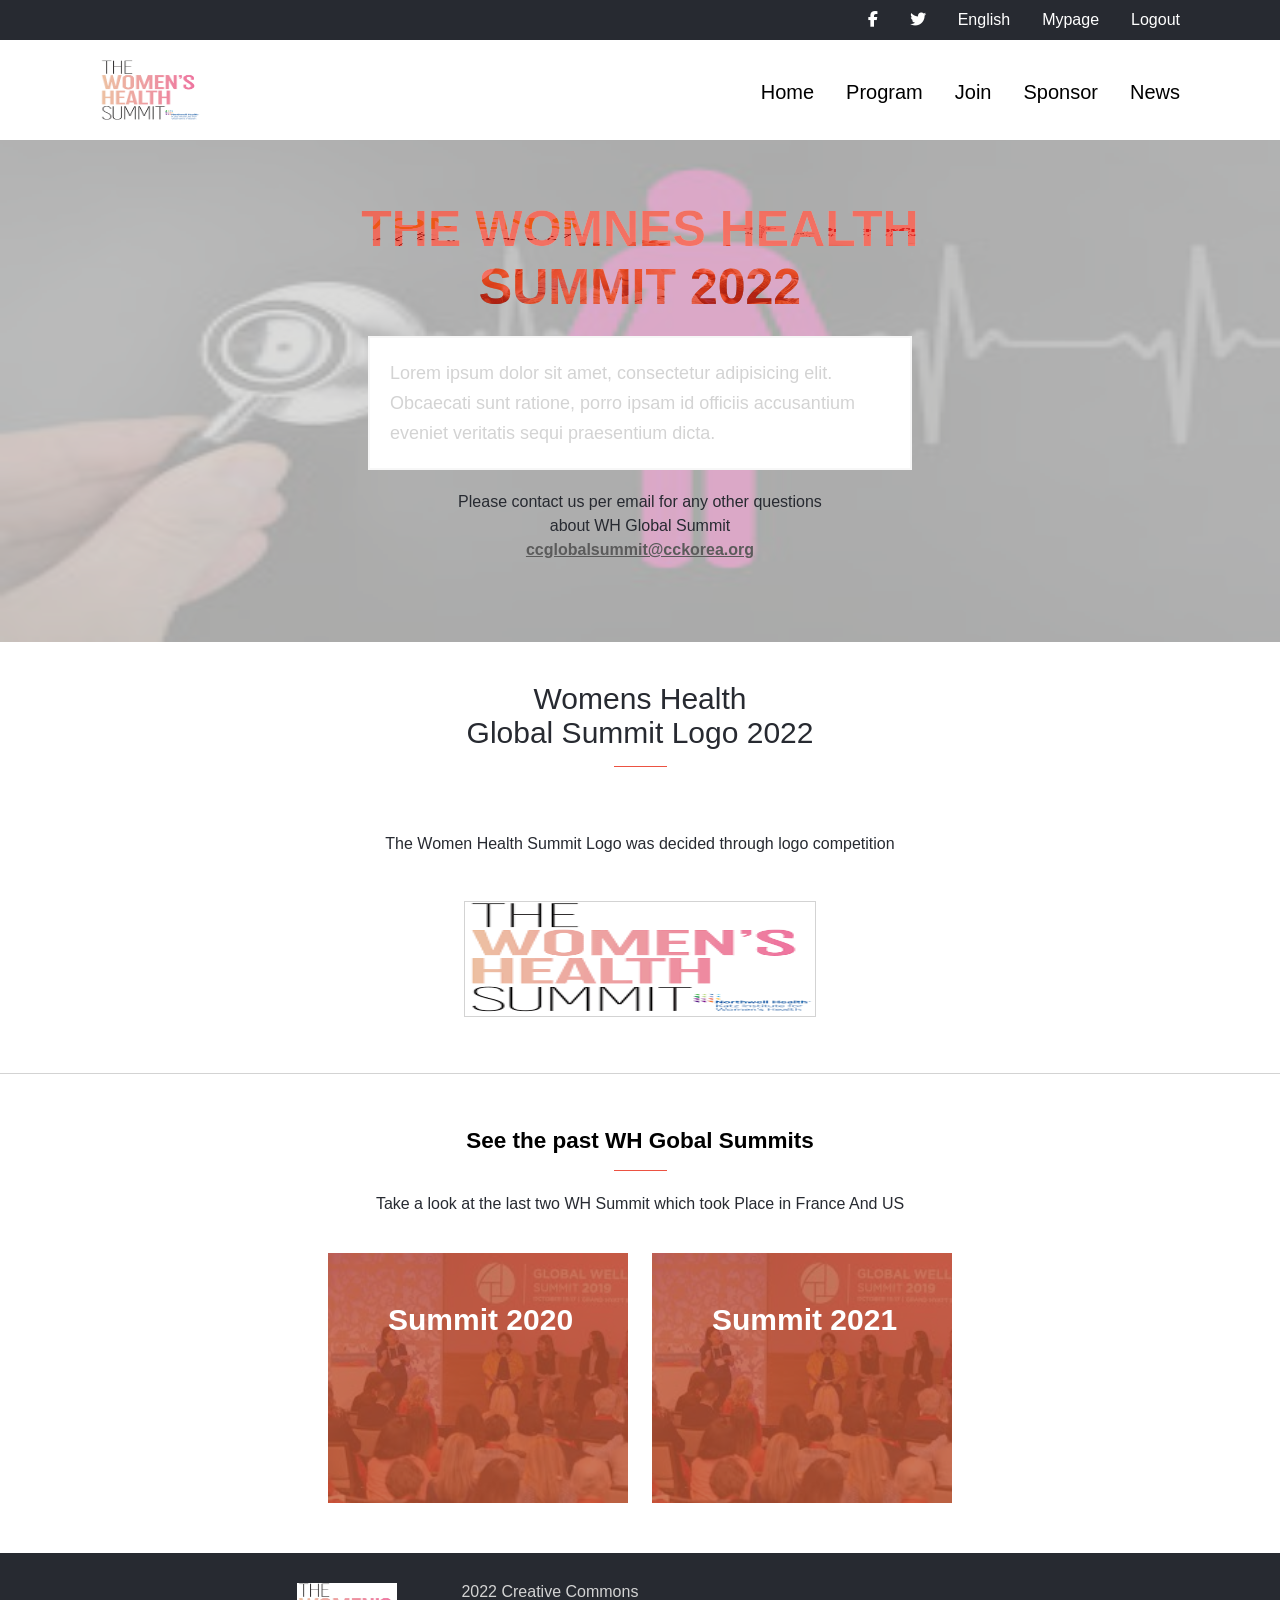
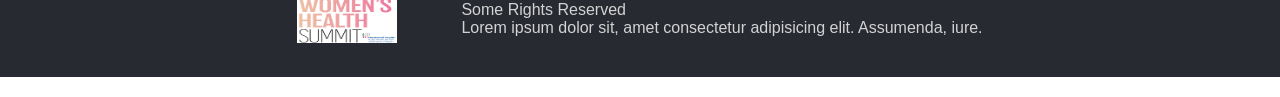
==== commit 7daa9466: "fixed linter errors" ====
--- a/about.html
+++ b/about.html
@@ -48,22 +48,24 @@
 
 
         <!-- hero section -->
-        <div class="hero-section">
+        <section class="abouthero-section">
             <p class="abouthellotext">"Hello, Sharing World"</p>
             <div>
                 <h1 class="aboutimagetext imagetext">THE WOMNES HEALTH Summit 2022</h1>
             </div>
-        </div>
-        <div class="aboutdescription-text description-text">
-            <p>Lorem ipsum dolor sit amet, consectetur adipisicing elit. Obcaecati sunt ratione, porro ipsam id officiis
-                accusantium eveniet veritatis sequi praesentium
-                dicta.</p>
-        </div>
-        <div class="contact">
-            <p>Please contact us per email for any other questions</p>
-            <p>about WH Global Summit</p>
-            <p class="email">ccglobalsummit@cckorea.org</p>
-        </div>
+
+            <div class="aboutdescription-text description-text">
+                <p>Lorem ipsum dolor sit amet, consectetur adipisicing elit. Obcaecati sunt ratione, porro ipsam id
+                    officiis
+                    accusantium eveniet veritatis sequi praesentium
+                    dicta.</p>
+            </div>
+            <div class="contact">
+                <p>Please contact us per email for any other questions</p>
+                <p>about WH Global Summit</p>
+                <p class="email">ccglobalsummit@cckorea.org</p>
+            </div>
+        </section>
     </section>
     <section class="summitlogo">
         <p class="logotag">Womens Health</p>
@@ -87,13 +89,14 @@
         </div>
         <div class="pastsummitphotos">
             <div class="summit2020">
-                <img src="/images/summit2020.jpeg" alt="summit 2020">
+                <!-- <img src="./images/summit2020.jpeg" alt="summit 2020"> -->
                 <h1 class="summityear">Summit 2020</h1>
 
 
             </div>
             <div class="summit2021">
-                <img src="/images/summit2020.jpeg" alt="summit 2021">
+                <!--                 <img src="./images/summit2020.jpeg" alt="summit 2021">
+ -->
                 <h1 class="summityear">Summit 2021</h1>
             </div>
         </div>
--- a/assets/css/style.css
+++ b/assets/css/style.css
@@ -40,7 +40,7 @@
   color: #e4e4e4;
 }
 
-.navbar ul li a:active {
+.navbar .nav-menu li a:active {
   color: #ec5242;
 }
 
@@ -133,8 +133,14 @@
   background-color: rgba(255, 255, 255, 0.1);
 }
 
+.programdetails:hover {
+  border: 2px solid #d3d3d3;
+  cursor: pointer;
+}
+
 .topicicon {
   color: #b1b1b1;
+  max-width: 20%;
 }
 
 .guidebar {
@@ -148,11 +154,13 @@
   color: #ec5242;
   font-weight: bold;
   padding-left: 10px;
+  max-width: 25%;
 }
 
 .topicdescription {
   color: rgb(255, 255, 255);
   padding-left: 10px;
+  max-width: 55%;
 }
 
 .joindiv {
@@ -338,10 +346,7 @@
   display: flex;
   flex-direction: column;
   justify-content: center;
-}
-
-.summit2020 {
-  position: relative;
+  align-items: center;
 }
 
 .summityear {
@@ -353,10 +358,15 @@
   font-weight: bold;
 }
 
-.summit2020 img {
-  /* box-shadow: inset 0 0 0 1000px rgba(202, 143, 124, 0.8); */
-  width: 100%;
-  margin-bottom: 20px;
+.summit2020 {
+  position: relative;
+  background-image: url(../../images/summit2020.jpeg);
+  box-shadow: inset 0 0 0 1000px rgb(191 86 53 / 80%);
+  width: 300px;
+  height: 250px;
+  margin-bottom: 20px;
+  background-repeat: no-repeat;
+  background-size: cover;
 
   /* background-repeat: no-repeat;
   background-size: contain; */
@@ -364,6 +374,13 @@
 
 .summit2021 {
   position: relative;
+  background-image: url(../../images/summit2020.jpeg);
+  box-shadow: inset 0 0 0 1000px rgb(191 86 53 / 80%);
+  width: 300px;
+  height: 250px;
+  margin-bottom: 20px;
+  background-repeat: no-repeat;
+  background-size: cover;
 }
 
 .summit2021 img {
@@ -450,12 +467,32 @@
 }
 
 @media (min-width: 768px) {
+  .hero-section {
+    margin-left: 100px;
+    margin-top: 100px;
+  }
+
+  .abouthero-section {
+    padding-top: 60px;
+
+    /* margin-left: 100px; */
+    display: flex;
+    flex-direction: column;
+    justify-content: center;
+    align-items: center;
+  }
+
   .main-section {
     padding: 0;
   }
 
   .logo-section {
     display: none;
+  }
+
+  .pastsummitphotos {
+    flex-direction: row;
+    gap: 1.5em;
   }
 
   .topheader {
@@ -525,24 +562,10 @@
     font-size: 20px;
   }
 
-  .hero-section {
-    padding-top: 60px;
-    margin-left: 100px;
-  }
-
   .description-text {
     margin-bottom: 20px;
-    margin-left: 100px;
     width: 500px;
     font-size: 15px;
-  }
-
-  .aboutdescription-text {
-    margin-left: 20%;
-  }
-
-  .date-venue {
-    margin-left: 100px;
   }
 
   .programdetailscontainer {
@@ -553,7 +576,8 @@
     flex-direction: column;
     gap: 1em;
     margin: 5px;
-    padding: 30px;
+
+    /* padding: 30px; */
   }
 
   .contact {
@@ -608,11 +632,12 @@
     padding-bottom: 30px;
   }
 
-  .pastsummitphotos {
+  /*   .pastsummitphotos {
     flex-direction: row;
     justify-content: center;
     gap: 1em;
-  }
+    align-items: center;
+  } */
 
   .abouthellotext {
     display: none;
@@ -620,6 +645,19 @@
 
   .imagetext {
     font-size: 50px;
+  }
+
+  .topicicon {
+    max-width: 100%;
+  }
+
+  .topicname {
+    max-width: 100%;
+  }
+
+  .topicdescription {
+    max-width: 100%;
+    padding: 0;
   }
 }
 
